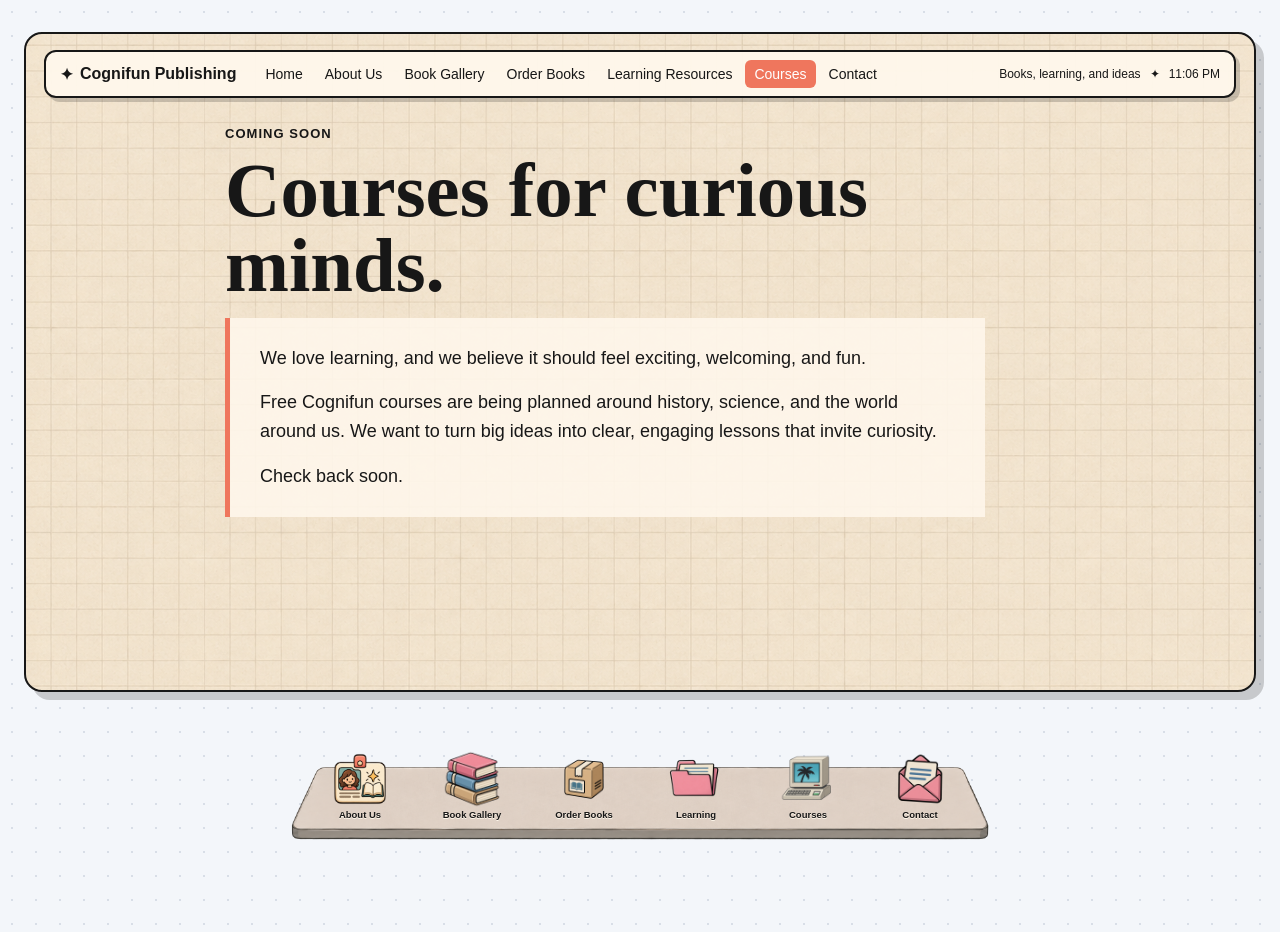
==== pages/courses.html @ 38843e1e "Replace repository with Cognifun Publishing site" ====
<!doctype html><html lang="en"><head><meta charset="utf-8"><meta name="viewport" content="width=device-width, initial-scale=1"><title>Courses · Cognifun Publishing</title><link rel="stylesheet" href="/ui/css/site.css"></head><body data-page="courses"><div class="site-shell"><section class="site-stage"><div data-menu></div><main class="site-content narrow"><p class="eyebrow">Coming soon</p><h1 class="page-title">Courses for curious minds.</h1><div class="copy-block"><p>We love learning, and we believe it should feel exciting, welcoming, and fun.</p><p>Free Cognifun courses are being planned around history, science, and the world around us. We want to turn big ideas into clear, engaging lessons that invite curiosity.</p><p>Check back soon.</p></div></main></section><div data-dock></div></div><script src="/ui/js/site.js"></script></body></html>
---- ui/css/site.css ----
:root { --ink:#171717; --cream:#fff8ec; --paper:rgba(255,248,236,.94); --accent:#ef765d; --shadow:rgba(23,23,23,.2); }
* { box-sizing:border-box; }
html, body { min-width:320px; min-height:100%; }
html { background:#f3f6fa radial-gradient(#d8dee7 1px, transparent 1px) 0 0/24px 24px; }
body { margin:0; min-height:100vh; color:var(--ink); font-family:-apple-system,BlinkMacSystemFont,"Segoe UI",Arial,sans-serif; }
a { color:inherit; }
.site-stage { position:relative; width:min(1600px,calc(100% - 48px)); min-height:min(1000px,calc(100vh - 64px)); margin:32px auto; overflow:hidden; background:url("../../images/desktop/background-03.png") center/cover no-repeat; border:2px solid var(--ink); border-radius:18px; box-shadow:8px 8px 0 var(--shadow); }
body[data-page="home"] .site-stage { background-image:url("../../images/desktop/background-02.png"); }
body[data-page="books"] .site-stage { background-image:url("../../images/desktop/background-04.png"); }
.site-menu { position:sticky; top:16px; z-index:20; display:flex; align-items:center; gap:20px; width:calc(100% - 36px); min-height:48px; margin:16px auto 0; padding:7px 14px; background:var(--paper); border:2px solid var(--ink); border-radius:12px; box-shadow:4px 4px 0 var(--shadow); }
.site-brand { display:flex; gap:7px; align-items:center; font-weight:800; text-decoration:none; white-space:nowrap; }
.site-nav { display:flex; flex-wrap:wrap; gap:4px; align-items:center; }
.site-nav a { padding:6px 9px; border-radius:6px; font-size:14px; text-decoration:none; }
.site-nav a:hover,.site-nav a:focus-visible,.site-nav a.is-current { background:var(--accent); color:#fff; }
.site-menu-status { display:flex; gap:9px; align-items:center; margin-left:auto; font-size:12px; white-space:nowrap; }
.site-content { position:relative; width:100%; min-height:760px; margin:0; padding:72px 60px 250px; overflow:visible; background:transparent; }
.site-content.narrow { max-width:950px; margin-right:auto; margin-left:auto; }
.home-content { min-height:720px; }
.visually-hidden { position:absolute; width:1px; height:1px; padding:0; margin:-1px; overflow:hidden; clip:rect(0,0,0,0); white-space:nowrap; border:0; }
.eyebrow { margin:0 0 12px; font-size:13px; font-weight:800; letter-spacing:.08em; text-transform:uppercase; }
.page-title { max-width:760px; margin:0 0 14px; font-family:Georgia,serif; font-size:clamp(42px,6vw,86px); line-height:.98; }
.page-lede { max-width:650px; margin:0 0 28px; font-size:19px; line-height:1.5; }
.copy-block { max-width:760px; padding:26px 30px; background:rgba(255,248,236,.88); border-left:5px solid var(--accent); font-size:18px; line-height:1.6; }
.copy-block p { margin:0 0 16px; }.copy-block p:last-child { margin-bottom:0; }
.home-layout { display:grid; grid-template-columns:1.2fr .8fr; gap:28px; align-items:end; }
.home-note { padding:22px; background:rgba(255,248,236,.9); border:2px solid var(--ink); box-shadow:5px 5px 0 var(--shadow); }
.home-content .home-note { width:min(420px,100%); margin:190px 0 0 auto; }
.home-note h2 { margin:0 0 8px; font-family:Georgia,serif; font-size:28px; }.home-note p { margin:0; line-height:1.5; }
.book-gallery-content > .eyebrow,.book-gallery-content > .page-title,.book-gallery-content > .page-lede,.book-gallery-content > .book-grid { max-width:1100px; margin-right:auto; margin-left:auto; }
.book-grid { display:grid; grid-template-columns:repeat(3,minmax(200px,1fr)); gap:22px; }
.book-card { padding:12px; background:var(--paper); border:2px solid var(--ink); box-shadow:4px 4px 0 var(--shadow); }
.book-card img { display:block; width:100%; aspect-ratio:3/4; object-fit:cover; border:1px solid var(--ink); }
.book-card h2 { margin:12px 0 6px; font-size:17px; }.book-card p { margin:0; font-size:14px; line-height:1.4; }.book-meta { margin-bottom:8px!important; color:#765b55; font-weight:700; }
.site-dock { position:absolute; right:0; bottom:0; left:0; z-index:10; height:210px; pointer-events:none; }
.site-dock-platform { position:absolute; bottom:18px; left:50%; width:min(720px,75%); height:128px; object-fit:cover; object-position:center; transform:translateX(-50%); }
.site-dock-icons { position:absolute; bottom:46px; left:50%; display:grid; width:min(672px,70%); grid-template-columns:repeat(6,minmax(0,1fr)); align-items:end; gap:0; transform:translateX(-50%); pointer-events:auto; }
.site-dock-icons a { display:flex; min-width:0; height:90px; flex-direction:column; align-items:center; justify-content:flex-end; gap:2px; font-size:9.5px; line-height:1.05; font-weight:800; text-align:center; text-decoration:none; text-shadow:0 1px var(--cream); }
.site-dock-icons img { width:58px; height:58px; object-fit:contain; transition:transform .15s ease; }.site-dock-icons span { display:block; max-width:90px; min-height:20px; }.site-dock-icons a:hover img,.site-dock-icons a:focus-visible img { transform:translateY(-6px) scale(1.08); }
@media (max-width:1000px) { .site-menu{align-items:flex-start;flex-wrap:wrap}.site-menu-status{margin-left:0}.site-content{padding-inline:28px}.home-layout{grid-template-columns:1fr}.book-grid{grid-template-columns:repeat(2,minmax(0,1fr))} }
@media (max-width:640px) { .site-stage{width:100%;min-height:100vh;margin:0;border:0;border-radius:0}.site-menu{position:relative;top:0;width:calc(100% - 24px);margin-top:12px}.site-menu-status{display:none}.site-content{width:100%;min-height:760px;margin:0;padding:48px 18px 220px}.page-title{font-size:48px}.book-grid{grid-template-columns:1fr}.site-dock-icons{display:grid;grid-template-columns:repeat(3,1fr);bottom:24px;width:100%}.site-dock-icons a{width:auto;font-size:10px}.site-dock-platform{display:none} }

/* Stage 1: shared scrolling-window layout */
.site-shell {
    width: min(1600px, calc(100% - 48px));
    margin: 32px auto;
}

.site-stage {
    position: relative;
    width: 100%;
    height: clamp(620px, calc(100vh - 240px), 900px);
    min-height: 0;
    margin: 0;
    overflow: hidden;
}

.site-menu {
    position: absolute;
    top: 16px;
    right: 18px;
    left: 18px;
    z-index: 20;
    width: auto;
    margin: 0;
}

.site-content {
    width: 100%;
    height: 100%;
    min-height: 0;
    padding: 92px 60px 48px;
    overflow-y: auto;
    scrollbar-gutter: stable;
}

.site-dock {
    position: relative;
    width: 100%;
    height: 170px;
    margin-top: 14px;
}

@media (max-width: 640px) {
    .site-shell {
        width: 100%;
        margin: 0;
    }

    .site-stage {
        height: calc(100vh - 190px);
        min-height: 520px;
        border: 0;
        border-radius: 0;
    }

    .site-menu {
        top: 12px;
        right: 12px;
        left: 12px;
    }

    .site-content {
        padding: 78px 18px 36px;
    }

    .site-dock {
        height: 150px;
        margin-top: 10px;
    }
}
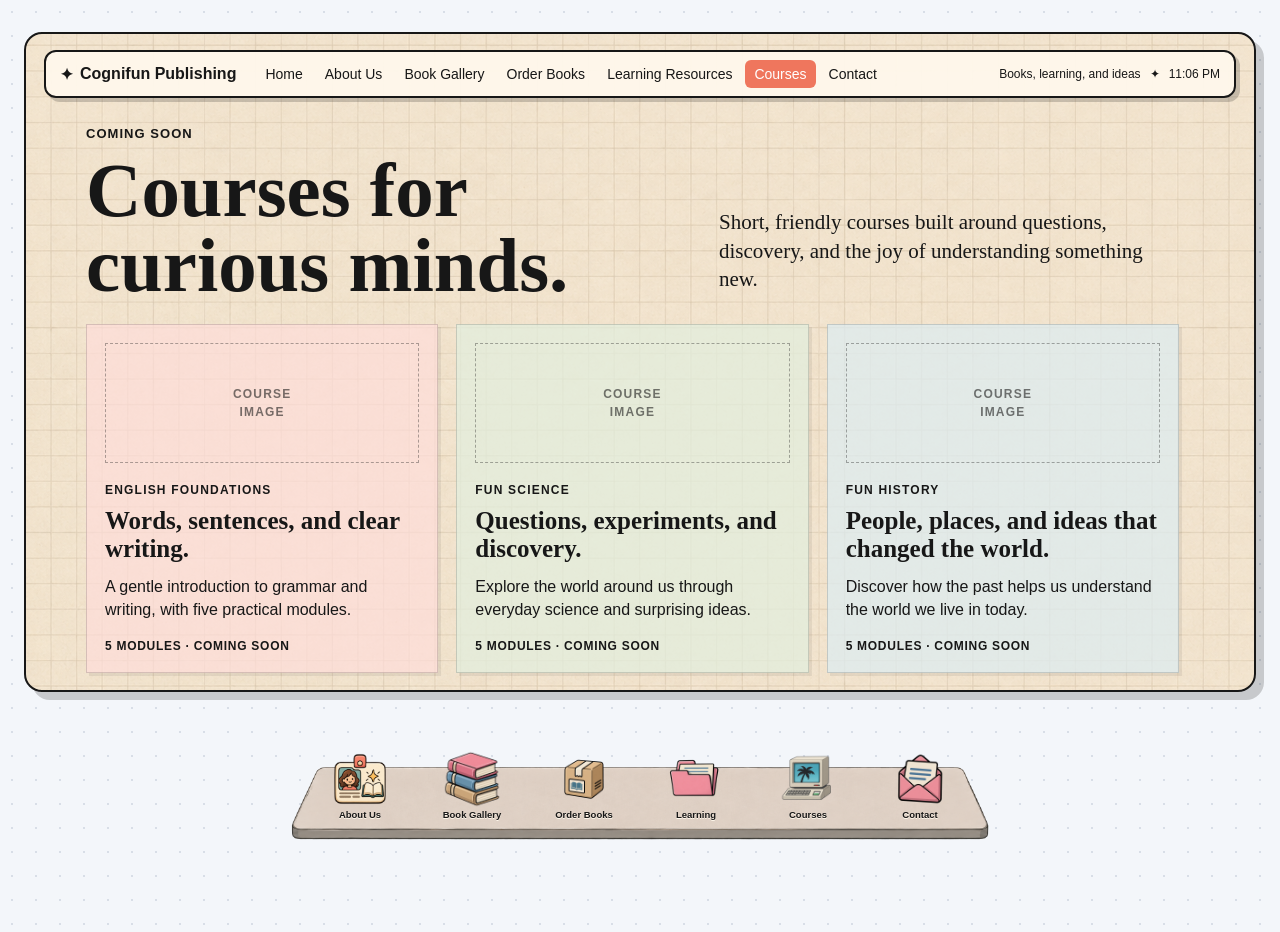
==== commit 3e79d74d: "Design Cognifun content pages" ====
--- a/pages/courses.html
+++ b/pages/courses.html
@@ -1 +1 @@
-<!doctype html><html lang="en"><head><meta charset="utf-8"><meta name="viewport" content="width=device-width, initial-scale=1"><title>Courses · Cognifun Publishing</title><link rel="stylesheet" href="/ui/css/site.css"></head><body data-page="courses"><div class="site-shell"><section class="site-stage"><div data-menu></div><main class="site-content narrow"><p class="eyebrow">Coming soon</p><h1 class="page-title">Courses for curious minds.</h1><div class="copy-block"><p>We love learning, and we believe it should feel exciting, welcoming, and fun.</p><p>Free Cognifun courses are being planned around history, science, and the world around us. We want to turn big ideas into clear, engaging lessons that invite curiosity.</p><p>Check back soon.</p></div></main></section><div data-dock></div></div><script src="/ui/js/site.js"></script></body></html>
+<!doctype html><html lang="en"><head><meta charset="utf-8"><meta name="viewport" content="width=device-width, initial-scale=1"><title>Courses · Cognifun Publishing</title><link rel="stylesheet" href="/ui/css/site.css"></head><body data-page="courses"><div class="site-shell"><section class="site-stage"><div data-menu></div><main class="site-content courses-layout"><div class="courses-intro"><div><p class="eyebrow">Coming soon</p><h1 class="page-title">Courses for curious minds.</h1></div><p>Short, friendly courses built around questions, discovery, and the joy of understanding something new.</p></div><div class="course-grid"><article class="course-card course-card-english"><div class="course-image-placeholder">COURSE<br>IMAGE</div><div><p class="course-label">English Foundations</p><h2>Words, sentences, and clear writing.</h2><p>A gentle introduction to grammar and writing, with five practical modules.</p><span class="course-meta">5 modules · Coming soon</span></div></article><article class="course-card course-card-science"><div class="course-image-placeholder">COURSE<br>IMAGE</div><div><p class="course-label">Fun Science</p><h2>Questions, experiments, and discovery.</h2><p>Explore the world around us through everyday science and surprising ideas.</p><span class="course-meta">5 modules · Coming soon</span></div></article><article class="course-card course-card-history"><div class="course-image-placeholder">COURSE<br>IMAGE</div><div><p class="course-label">Fun History</p><h2>People, places, and ideas that changed the world.</h2><p>Discover how the past helps us understand the world we live in today.</p><span class="course-meta">5 modules · Coming soon</span></div></article></div><section class="course-outline"><div class="course-outline-heading"><p class="eyebrow">Course structure</p><h2>Every course has five steps.</h2><p>The first version of each course will be organised into short modules that build from a simple question to a finished project or idea.</p></div><div class="module-list"><article class="module-track module-track-english"><h3>English Foundations</h3><ol><li>Words Have Jobs</li><li>Building a Sentence</li><li>Punctuation Makes Meaning</li><li>Making Writing Interesting</li><li>Write Your Own</li></ol></article><article class="module-track module-track-science"><h3>Fun Science</h3><ol><li>The World Around Us</li><li>Matter and Materials</li><li>Plants, Animals, and Habitats</li><li>Forces, Energy, and Motion</li><li>Earth, Weather, and Space</li></ol></article><article class="module-track module-track-history"><h3>Fun History</h3><ol><li>How We Learn About the Past</li><li>Early People and Communities</li><li>Great Ideas and Inventions</li><li>People and Change</li><li>History Around Us</li></ol></article></div></section><section class="courses-closing"><div class="courses-graphic-placeholder">GRAPHIC<br>TO BE ADDED</div><div><p class="eyebrow">A growing programme</p><h2>Big ideas, explained clearly.</h2><p>These courses are being planned as welcoming introductions for children who like to ask questions, notice details, and find out how things work.</p></div></section></main></section><div data-dock></div></div><script src="/ui/js/site.js"></script></body></html>
--- a/ui/css/site.css
+++ b/ui/css/site.css
@@ -22,6 +22,82 @@
 .page-lede { max-width:650px; margin:0 0 28px; font-size:19px; line-height:1.5; }
 .copy-block { max-width:760px; padding:26px 30px; background:rgba(255,248,236,.88); border-left:5px solid var(--accent); font-size:18px; line-height:1.6; }
 .copy-block p { margin:0 0 16px; }.copy-block p:last-child { margin-bottom:0; }
+.about-wireframe { display:flex; flex-direction:column; gap:18px; }
+.about-wireframe .page-title { margin-bottom:6px; }
+.wire-row { display:grid; grid-template-columns:repeat(2,minmax(0,1fr)); gap:18px; }
+.wire-box { min-height:132px; padding:20px 24px; background:rgba(255,248,236,.9); border:1px solid rgba(23,23,23,.12); border-left:4px solid #b8f0d4; box-shadow:3px 3px 0 rgba(23,23,23,.08); }
+.wire-box-wide { min-height:150px; }
+.wire-box-coral { border-left-color:#ef765d; }
+.wire-box-lavender { border-left-color:#c8b1ee; }
+.wire-box-yellow { border-left-color:#e8c84a; }
+.wire-box h2 { margin:0 0 20px; font-size:13px; font-weight:800; letter-spacing:.08em; text-transform:uppercase; }
+.placeholder-lines { display:flex; flex-direction:column; gap:9px; }
+.placeholder-lines i { display:block; width:92%; height:10px; border-radius:4px; background:rgba(23,23,23,.14); }
+.placeholder-lines i:nth-child(2) { width:84%; }.placeholder-lines i.short { width:48%; }
+.site-content.about-wireframe { width:100%; max-width:none; }
+.about-top-grid { display:grid; grid-template-columns:minmax(0,1.45fr) minmax(170px,.7fr) minmax(170px,.72fr); gap:18px; align-items:stretch; }
+.about-intro { padding:0 8px 10px 0; }
+.about-intro .page-title { max-width:760px; }
+.about-rule,.about-card-rule { width:88px; height:3px; margin:18px 0; background:#d3b15a; }
+.about-lede { max-width:620px; margin:0 0 10px; font-family:Georgia,serif; font-size:20px; line-height:1.35; }
+.about-photo-placeholder { display:flex; min-height:260px; flex-direction:column; align-items:center; justify-content:center; border:1px dashed rgba(23,23,23,.35); background:rgba(255,248,236,.36); color:rgba(23,23,23,.58); text-align:center; }
+.about-photo-placeholder span { font-size:13px; font-weight:800; letter-spacing:.1em; }
+.about-photo-placeholder small { margin-top:8px; font-size:12px; }
+.about-card { padding:22px; background:rgba(255,248,236,.86); border:1px solid rgba(23,23,23,.16); box-shadow:3px 3px 0 rgba(23,23,23,.07); }
+.about-card h2 { margin:0 0 24px; font-size:13px; letter-spacing:.12em; text-transform:uppercase; }
+.about-card h3 { margin:0 0 12px; font-family:Georgia,serif; font-size:24px; line-height:1.12; }
+.about-card p { margin:0; font-size:16px; line-height:1.45; }
+.about-belief { display:flex; flex-direction:column; justify-content:space-between; }
+.about-belief p { font-family:Georgia,serif; font-size:21px; line-height:1.3; }
+.about-belief strong { font-size:12px; letter-spacing:.12em; line-height:1.5; text-transform:uppercase; }
+.about-card-grid { display:grid; grid-template-columns:repeat(3,minmax(0,1fr)); gap:18px; margin-top:18px; }
+.about-card-pink { background:rgba(255,221,218,.68); }
+.about-card-mint { background:rgba(226,239,222,.72); }
+.about-card-blue { background:rgba(222,237,241,.74); }
+.about-who { display:grid; grid-template-columns:220px 1fr; gap:28px; align-items:center; margin-top:18px; background:rgba(255,237,198,.72); }
+.about-books-placeholder { display:flex; min-height:115px; align-items:center; justify-content:center; border:1px dashed rgba(23,23,23,.35); color:rgba(23,23,23,.58); font-size:13px; font-weight:800; letter-spacing:.1em; line-height:1.5; text-align:center; }
+.site-content.learning-layout { max-width:none; }
+.learning-layout { display:flex; flex-direction:column; gap:18px; }
+.learning-intro { display:flex; align-items:end; justify-content:space-between; gap:36px; }
+.learning-intro .page-title { margin-bottom:0; }
+.learning-intro-copy { max-width:420px; margin:0 0 10px; font-family:Georgia,serif; font-size:21px; line-height:1.35; }
+.learning-feature { display:grid; grid-template-columns:minmax(260px,.8fr) minmax(0,1.4fr); gap:18px; align-items:stretch; }
+.learning-portrait-placeholder,.learning-resource-placeholder { display:flex; min-height:360px; flex-direction:column; align-items:center; justify-content:center; border:1px dashed rgba(23,23,23,.35); background:rgba(255,248,236,.38); color:rgba(23,23,23,.58); text-align:center; }
+.learning-portrait-placeholder span,.learning-resource-placeholder span { font-size:13px; font-weight:800; letter-spacing:.1em; }
+.learning-portrait-placeholder small,.learning-resource-placeholder small { max-width:240px; margin-top:8px; font-size:12px; line-height:1.4; }
+.learning-feature-copy { display:flex; min-width:0; flex-direction:column; gap:18px; }
+.learning-card { padding:22px; border:1px solid rgba(23,23,23,.16); box-shadow:3px 3px 0 rgba(23,23,23,.07); }
+.learning-card h2 { margin:0 0 20px; font-size:13px; letter-spacing:.12em; text-transform:uppercase; }
+.learning-card h3 { margin:0 0 12px; font-family:Georgia,serif; font-size:25px; line-height:1.12; }
+.learning-card p { margin:0; font-size:16px; line-height:1.48; }
+.learning-card-idea { flex:1; background:rgba(255,248,236,.88); }
+.learning-card-note { background:rgba(226,239,222,.72); }
+.learning-card-note p { font-family:Georgia,serif; font-size:20px; line-height:1.3; }
+.learning-two-column { display:grid; grid-template-columns:repeat(2,minmax(0,1fr)); gap:18px; }
+.learning-card-family { position:relative; background:rgba(255,221,218,.68); }
+.learning-card-classroom { position:relative; background:rgba(222,237,241,.74); }
+.learning-icon-placeholder { display:flex; width:48px; height:48px; align-items:center; justify-content:center; margin-top:22px; border:1px dashed rgba(23,23,23,.35); font-size:9px; font-weight:800; letter-spacing:.08em; }
+.learning-resource-placeholder { min-height:190px; }
+.learning-lower-cards .learning-card-practice { background:rgba(255,237,198,.72); }
+.learning-lower-cards .learning-card-printables { background:rgba(226,239,222,.72); }
+.learning-closing { background:rgba(255,248,236,.88); }
+.site-content.courses-layout { max-width:none; }
+.courses-layout { display:flex; flex-direction:column; gap:20px; }
+.courses-intro { display:flex; align-items:end; justify-content:space-between; gap:36px; }
+.courses-intro .page-title { margin-bottom:0; }
+.courses-intro > p { max-width:460px; margin:0 0 10px; font-family:Georgia,serif; font-size:21px; line-height:1.35; }
+.course-grid { display:grid; grid-template-columns:repeat(3,minmax(0,1fr)); gap:18px; }
+.course-card { display:flex; min-height:330px; flex-direction:column; justify-content:space-between; gap:20px; padding:18px; border:1px solid rgba(23,23,23,.16); box-shadow:3px 3px 0 rgba(23,23,23,.07); }
+.course-card-english { background:rgba(255,221,218,.68); }.course-card-science { background:rgba(226,239,222,.72); }.course-card-history { background:rgba(222,237,241,.74); }
+.course-image-placeholder { display:flex; min-height:120px; align-items:center; justify-content:center; border:1px dashed rgba(23,23,23,.35); color:rgba(23,23,23,.58); font-size:12px; font-weight:800; letter-spacing:.1em; line-height:1.5; text-align:center; }
+.course-label { margin:0 0 10px; font-size:12px; font-weight:800; letter-spacing:.1em; text-transform:uppercase; }
+.course-card h2 { margin:0 0 12px; font-family:Georgia,serif; font-size:25px; line-height:1.12; }.course-card p:not(.course-label) { margin:0; font-size:16px; line-height:1.45; }
+.course-meta { display:inline-block; margin-top:18px; font-size:12px; font-weight:800; letter-spacing:.06em; text-transform:uppercase; }
+.course-outline { display:grid; grid-template-columns:minmax(250px,.7fr) minmax(0,1.5fr); gap:18px; padding:22px; background:rgba(255,248,236,.86); border:1px solid rgba(23,23,23,.16); box-shadow:3px 3px 0 rgba(23,23,23,.07); }
+.course-outline-heading h2 { margin:0 0 12px; font-family:Georgia,serif; font-size:31px; line-height:1.08; }.course-outline-heading p:last-child { margin:0; font-size:16px; line-height:1.48; }
+.module-list { display:grid; grid-template-columns:repeat(3,minmax(0,1fr)); gap:14px; }.module-track { padding:16px; border-left:4px solid #ef765d; background:rgba(255,255,255,.5); }.module-track-science { border-left-color:#9ac7a8; }.module-track-history { border-left-color:#8ebbc7; }
+.module-track h3 { margin:0 0 12px; font-size:15px; }.module-track ol { margin:0; padding-left:20px; font-size:14px; line-height:1.65; }
+.courses-closing { display:grid; grid-template-columns:220px 1fr; gap:28px; align-items:center; padding:22px; background:rgba(255,237,198,.72); border:1px solid rgba(23,23,23,.16); box-shadow:3px 3px 0 rgba(23,23,23,.07); }.courses-graphic-placeholder { display:flex; min-height:120px; align-items:center; justify-content:center; border:1px dashed rgba(23,23,23,.35); color:rgba(23,23,23,.58); font-size:12px; font-weight:800; letter-spacing:.1em; line-height:1.5; text-align:center; }.courses-closing h2 { margin:0 0 12px; font-family:Georgia,serif; font-size:28px; }.courses-closing p:last-child { margin:0; font-size:16px; line-height:1.48; }
 .home-layout { display:grid; grid-template-columns:1.2fr .8fr; gap:28px; align-items:end; }
 .home-note { padding:22px; background:rgba(255,248,236,.9); border:2px solid var(--ink); box-shadow:5px 5px 0 var(--shadow); }
 .home-content .home-note { width:min(420px,100%); margin:190px 0 0 auto; }
@@ -45,6 +121,22 @@
     margin: 32px auto;
 }
 
+@media (max-width:640px) {
+    .wire-row { grid-template-columns:1fr; gap:14px; }
+    .wire-box { padding:18px; }
+    .about-wireframe { gap:14px; }
+    .about-top-grid,.about-card-grid,.about-who { grid-template-columns:1fr; }
+    .about-photo-placeholder { min-height:180px; }
+    .about-who { gap:18px; }
+    .learning-intro { display:block; }
+    .learning-intro-copy { margin-top:18px; }
+    .learning-feature,.learning-two-column { grid-template-columns:1fr; }
+    .learning-portrait-placeholder { min-height:280px; }
+    .courses-intro { display:block; }
+    .courses-intro > p { margin-top:18px; }
+    .course-grid,.course-outline,.module-list,.courses-closing { grid-template-columns:1fr; }
+}
+
 .site-stage {
     position: relative;
     width: 100%;
@@ -108,4 +200,3 @@
         margin-top: 10px;
     }
 }
-
